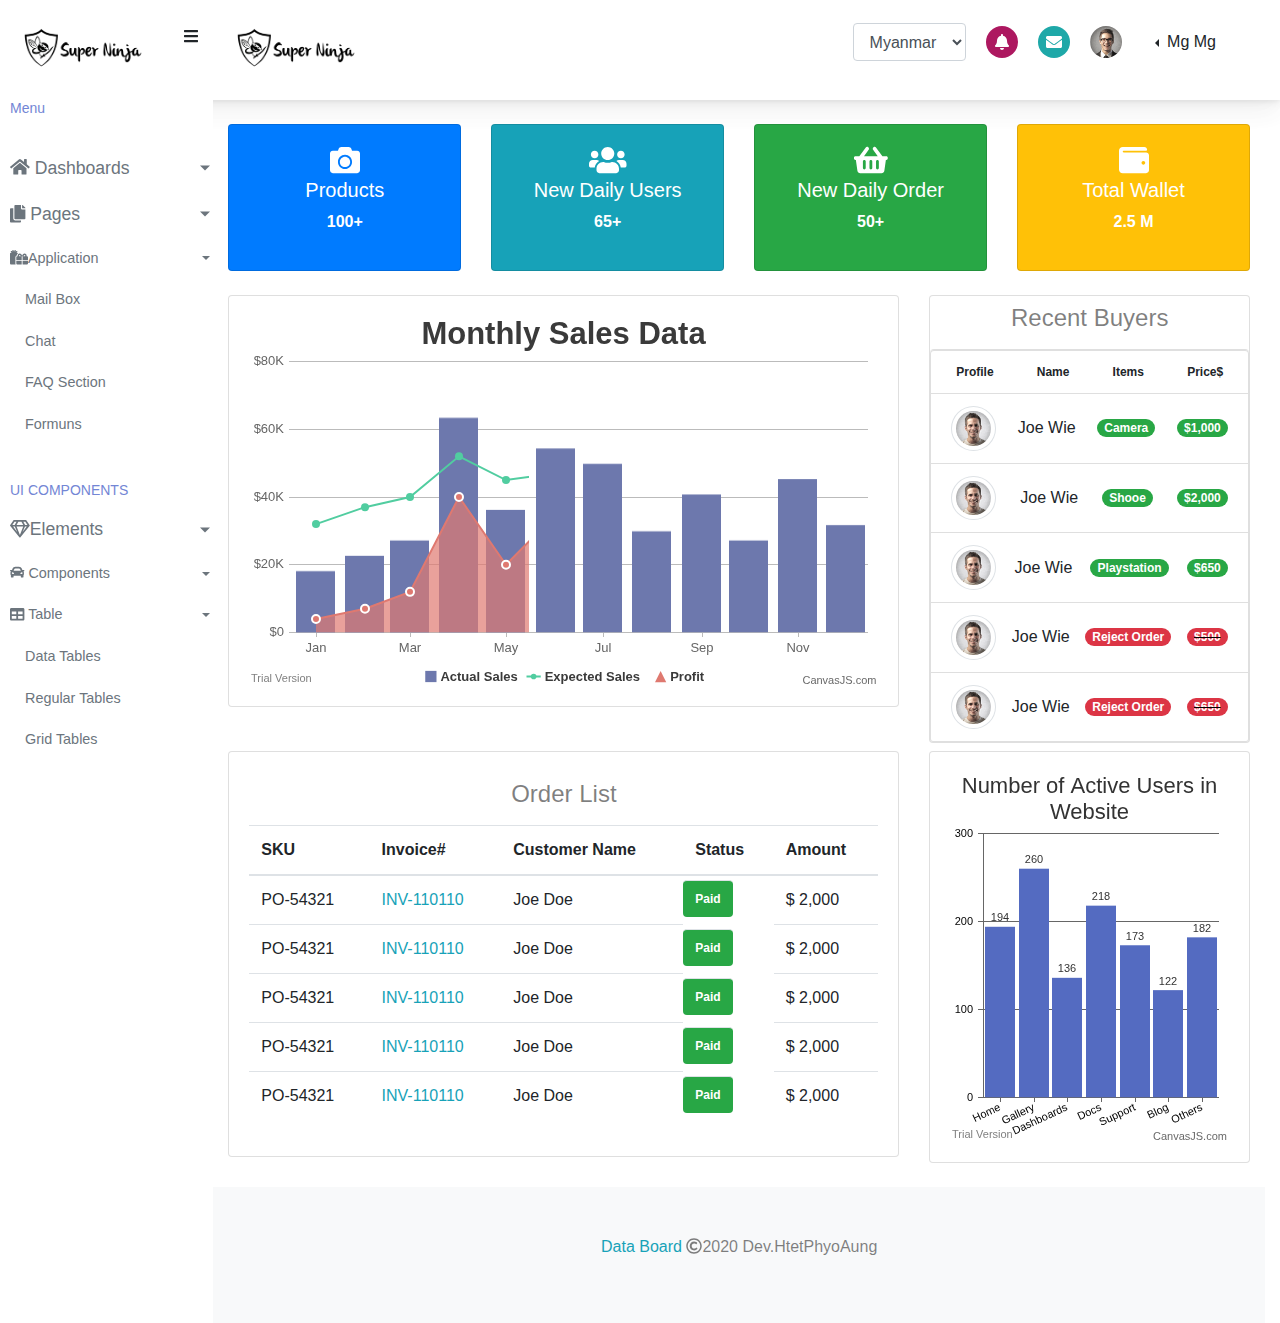
==== pages/analytic.html @ 5c76a17f "Dashboard" ====
<!DOCTYPE html>
<html lang="en">
<head>
	<meta charset="utf-8">
	<meta name="viewport" content="width=device-width, initial-scale=1">

	<title>Dashbord</title>

	<link rel="stylesheet" type="text/css" href="../css/style.css">
	<link rel="stylesheet" type="text/css" href="../css/bootstrap.min.css">
	<link rel="stylesheet" type="text/css" href="../css/fontawesome.css">
	<link rel="stylesheet" type="text/css" href="../css/swiper.css">
	<link rel="stylesheet" type="text/css" href="../css/sidebarmenu.css">
</head>
<body>
	<header>
		<div class="wapper-header">
			
			<div class="container-fluid">
				<div class="row">		
					<div class="col-md-2 right-logo">
						<a href="../index.html">
							<img src="../images/ninja.png" alt="logo" style="width: 135px; height:65px;">
						</a>
						<div class="hunberger" id="hunberger-icon">			
							<i class="fas fa-bars"></i>
						</div>
					</div>
					<div class="col-md-10">	
						<div class="top-nav">
							<div class="row">
								<div class="col-md-4 col-sm-4 col-lg-4">
									<a href="../index.html">
										<img src="../images/ninja.png" alt="logo" style="width: 135px; height:65px;">
									</a>
								</div>
								<div class="col-md-8 col-sm-8 col-lg-8">
									<div class="main-nav">
										<nav class="navbar navbar-light">
											<div class="right-side">
												<ul>
													<li>
												      	<select id="inputState" class="form-control">
												        	<option selected>Myanmar</option>
												        	<option>English</option>
												        	<option>French</option>
												        	<option>German</option>
												      	</select>
													</li>
													<li>
														<div class="icon">
															<i class="fas fa-bell"></i>
														</div>
													</li>
													<li>
														<div class="mail">
															<i class="fas fa-envelope"></i>
														</div>
													</li>
													<li>
														<img src="../images/joedoe.png" alt="..." class="rounded-circle">
													</li>
													<li>
												      	<div class="btn-group dropleft">
														  	<button type="button" class="btn btn-transparent dropdown-toggle" data-toggle="dropdown" aria-haspopup="true" aria-expanded="false">
														    Mg Mg
														  	</button>
														  	<div class="dropdown-menu">
															    <a class="dropdown-item" href="#">
															     	<i class="fas fa-user"></i>Edit Profile
																</a>
															    <a class="dropdown-item" href="#">
															    	<i class="fas fa-envelope"></i>My Box
																</a>
															    <a class="dropdown-item" href="#">
															    	<i class="fas fa-tasks"></i>Task
																</a>
															    <a class="dropdown-item" href="#">
															    	<i class="fas fa-comment"></i>Chart
															    </a>
														    	<div class="dropdown-divider"></div>
														    	<a class="dropdown-item" href="#">
														    		<i class="fas fa-sign-out-alt"></i>LogOut
														    	</a>
														  	</div>
														</div>
													</li>
												</ul>
											</div>	  
										</nav>
									</div>
								</div>
							</div>
						</div>
					</div>
				</div>
			</div>
		</div>
	</header>
	<section>
		<div class="container-fluid">
			<div class="row">
				<div class="col-md-2 col-sm-2 col-lg-2 left-side-bar-menu">		
					<div class="wrapper">
					    <!-- Sidebar  -->
					    <nav id="sidebar">	        
					        <h6>Menu</h6>
					        <ul class="list-unstyled components">
					            <li class="active">
					                <a href="#homeSubmenu" data-toggle="collapse" aria-expanded="false" class="dropdown-toggle">
					                    <i class="fas fa-home"></i>
					                    Dashboards
					                </a>
					                <ul class="collapse list-unstyled" id="homeSubmenu">
					                    <li>
					                        <a href="analytic.html">Analytics</a>
					                    </li>
					                    <li>
					                        <a href="commerce.html">Commerce</a>
					                    </li>
					                    <li>
					                        <a href="#">Sales</a>
					                    </li>
					                    <li>
					                    	<a herf="#">CRM</a>					                    	
					                    </li>
					                </ul>
					            </li>
					            <li>
					                <a href="#pageSubmenu" data-toggle="collapse" aria-expanded="false" class="dropdown-toggle">
					                    <i class="fas fa-copy"></i>
					                    Pages 
					                </a>
					                <ul class="collapse list-unstyled" id="pageSubmenu">
				                    	<li>
				                    		<a href="">Login</a>
				                    	</li>
				                    	<li>
				                    		<a href="">Register</a>
				                    	</li>
				                    	<li>
				                    		<a href="">Forgot Password</a>
				                    	</li>
					                </ul>
					            </li>
					            <ul class ="application">
					            	<li>
					            		<a href="#applicationDropDown" data-toggle="collapse" aria-expanded="false" class="dropdown-toggle">
					            			<i class="fas fa-gifts"></i>Application
					            		</a>
					            		<ul id="applicationDropDown" class="help-team">
					            			<li>
					            				<a href="mailbox.html">Mail Box</a>
					            			</li>
					            			<li>
					            				<a href="chart.html">Chat</a>
					            			</li>
					            			<li>
					            				<a href="#">FAQ Section</a>	
					            			</li>
					            			<li>
					            				<a href="#">Formuns</a>	
					            			</li>
					            		</ul>
					            	</li>
					            </ul>
					        </ul>
					        <h6>UI COMPONENTS</h6>
					        <ul>
					        	<li>
					        		<a href="#elementDropDown" data-toggle="collapse" aria-expanded="false" class="dropdown-toggle">
					        			<i class="far fa-gem"></i>Elements
					        		</a>
					        	</li>
					        	<ul class="noti">
					        		<li>
					        			<a href="#componentDropDown" data-toggle="collapse" aria-expanded="false" class="dropdown-toggle">
					        				<i class="fas fa-car"></i>
					        					Components
					        			</a>
					        		</li>
					        	</ul>
					        	<ul class="table">
					        		<li>
					        			<a href="#tableDropDown" data-toggle="collapse" aria-expanded="false" class="dropdown-toggle">
					        				<i class="fas fa-table"></i>
					        					Table
					        			</a>
					        			<ul id="tableDropDown" class="table-bar">
					        				<li>
					        					<a href="datatb.html">Data Tables</a>
					        				</li>
					        				<li>
					        					<a href="regulartb.html">Regular Tables</a>
					        				</li>
					        				<li>
					        					<a href="gridtb.html">Grid Tables</a>
					        				</li>
					        			</ul>
					        		</li>
					        	</ul>
					        </ul>
					    </nav>
					</div>
				</div>
				<div class="col-md-10 col-sm-10 col-lg-10 pl-0 pb-0">
					<div class="container-fluid">
						<div class="analytic-list mt-4">
							<div class="row">
								<div class="col-md-3 col-sm-3 col-lg-3">
									<div class="card text-white bg-primary mb-3 text-center">
								  		<div class="card-body">
								    		<div class="icon-cm">
								    			<i class="fas fa-camera"></i>
								    		</div>
								    		<div class="product-cm">
								    			<h5>Products</h5>
								    			<p>100+</p>
								    		</div>
								  		</div>
									</div>
								</div>
								<div class="col-md-3 col-sm-3 col-lg-3">
									<div class="card text-white bg-info mb-3 text-center">
								  		<div class="card-body">
								    		<div class="icon-user">
								    			<i class="fas fa-users"></i>
								    		</div>
								    		<div class="new-user">
								    			<h5>New Daily Users</h5>
								    			<p>65+</p>
								    		</div>
								  		</div>
									</div>
								</div>
								<div class="col-md-3 col-sm-3 col-lg-3">
									<div class="card text-white bg-success mb-3 text-center">
									  	<div class="card-body">
								    		<div class="icon-order">
								    			<i class="fas fa-shopping-basket"></i>
								    		</div>
								    		<div class="new-order">
								    			<h5>New Daily Order</h5>
								    			<p>50+</p>
								    		</div>
								  		</div>
									</div>
								</div>
								<div class="col-md-3 col-sm-3 col-lg-3">
									<div class="card text-white bg-warning mb-3 text-center">
									  	<div class="card-body">
								    		<div class="icon-wallet">
								    			<i class="fas fa-wallet"></i>
								    		</div>
								    		<div class="total-wallet">
								    			<h5>Total Wallet</h5>
								    			<p>2.5 M</p>
								    		</div>
								  		</div>
									</div>
								</div>
							</div>
							<div class="row mt-2">
								<div class="col-md-8 col-sm-8 col-lg-8">
									<div class="card">
								      	<div class="card-body">
								        	<div id="yearsale" style="height: 370px; width: 100%;"></div>
								      	</div>
								    </div> 
								</div>
								<div class="col-md-4 col-sm-4 col-lg-4">	
						        	<div class="customer-ls card">
										<h4 class="text-center text-black-50 p-2">Recent Buyers</h4>
										<ul class="list-group">
											<li class="list-group-item d-flex justify-content-between align-items-center">
										    	<span class="badge">Profile</span>
										    	<span class="badge">Name</span>
										    	<span class="badge">Items</span>
										    	<span class="badge">Price$</span>
										  	</li>
										  	<li class="list-group-item d-flex justify-content-between align-items-center">
										    	<img src="../images/joewie.png" alt="..." class="img-thumbnail rounded-circle" style="width: 45px;">Joe Wie
										    	<span class="badge badge-primary badge-pill bg-success">Camera</span>
										    	<span class="badge badge-primary badge-pill bg-success">$1,000</span>
										  	</li>
										  	<li class="list-group-item d-flex justify-content-between align-items-center">
										    	<img src="../images/joewie.png" alt="..." class="img-thumbnail rounded-circle" style="width: 45px;">Joe Wie
										    	<span class="badge badge-primary badge-pill bg-success">Shooe</span>
										    	<span class="badge badge-primary badge-pill bg-success">$2,000</span>
										  	</li>
										  	<li class="list-group-item d-flex justify-content-between align-items-center">
										    	<img src="../images/joewie.png" alt="..." class="img-thumbnail rounded-circle" style="width: 45px;">Joe Wie
										    	<span class="badge badge-primary badge-pill bg-success">Playstation</span>
										    	<span class="badge badge-primary badge-pill bg-success">$650</span>
										  	</li>
										  	<li class="list-group-item d-flex justify-content-between align-items-center">
										    	<img src="../images/joewie.png" alt="..." class="img-thumbnail rounded-circle" style="width: 45px;">Joe Wie
										    	<span class="badge badge-primary badge-pill bg-danger">Reject Order</span>

										    	<span class="badge badge-primary badge-pill bg-danger" style="text-decoration: line-through; text-decoration-color: #000;">$500</span>
										  	</li>
										  	<li class="list-group-item d-flex justify-content-between align-items-center">
										    	<img src="../images/joewie.png" alt="..." class="img-thumbnail rounded-circle" style="width: 45px;">Joe Wie
										    	<span class="badge badge-primary badge-pill bg-danger"> Reject Order</span>

										    	<span class="badge badge-primary badge-pill bg-danger" style="text-decoration: line-through; text-decoration-color: #000;">$650</span>
										  	</li>
										</ul>
									</div>
								</div>
							</div>
							<div class="row mt-2">
								<div class="col-md-8 col-sm-8 col-lg-8">
									<div class="card customer-privacy">
									  	<div class="card-body">
									    	<h4 class="text-center text-black-50 p-2">Order List</h4>
									    	<table class="table">
											  	<thead>
												    <tr>
												      	<th scope="col">SKU</th>
												      	<th scope="col">Invoice#</th>
												      	<th scope="col">Customer Name</th>
												      	<th scope="col">Status</th>
												      	<th scope="col">Amount</th>
												    </tr>
											  	</thead>
											  	<tbody>
												    <tr>
												      	<td>PO-54321</td>
												      	<td class="text-info">INV-110110</td>
												      	<td>Joe Doe</td>
												      	<td class="badge badge-success mt-1">Paid</td>
												      	<td>$ 2,000</td>
												    </tr>
												    <tr>
												      	<td>PO-54321</td>
												      	<td class="text-info">INV-110110</td>
												      	<td>Joe Doe</td>
												      	<td class="badge badge-success mt-1">Paid</td>
												      	<td>$ 2,000</td>
												    </tr>
												    <tr>
												      	<td>PO-54321</td>
												      	<td class="text-info">INV-110110</td>
												      	<td>Joe Doe</td>
												      	<td class="badge badge-success mt-1">Paid</td>
												      	<td>$ 2,000</td>
												    </tr>
												    <tr>
												      	<td>PO-54321</td>
												      	<td class="text-info">INV-110110</td>
												      	<td>Joe Doe</td>
												      	<td class="badge badge-success mt-1">Paid</td>
												      	<td>$ 2,000</td>
												    </tr>
												    <tr>
												      	<td>PO-54321</td>
												      	<td class="text-info">INV-110110</td>
												      	<td>Joe Doe</td>
												      	<td class="badge badge-success mt-1">Paid</td>
												      	<td>$ 2,000</td>
												    </tr>
											  	</tbody>
											</table>
									  	</div>
									</div>
								</div>
								<div class="col-md-4 col-sm-4 col-lg-4">
									<div class="card">
										<div class="card-body">
											<div id="activeUser" style="height: 370px; width: 100%;"></div>
										</div>
									</div>
								</div>
							</div>
						</div>
					</div>
					<div class="footer-cr bg-light p-5 mt-4 text-center">
						<p class="text-black-50">
							<a class="text-info text-decoration-none" href="../index.html">Data Board </a><span><i class="far fa-copyright"></i></span>2020 <span>Dev.HtetPhyoAung</span>
						</p>
					</div>
				</div>
			</div>
		</div>
	</section>
	



	<script src="../js/jquery.js"></script>
	<script src="../js/bootstrap.min.js"></script>
	<script src="../js/all.min.js"></script>
	<script src="../js/swiper.js"></script>
	<script src="../js/analytic.js"></script>
	<script src="../js/chat.js"></script>
	<script src="../js/canvas.js"></script>
	
	

</body>
</html>
---- css/style.css ----
*{
	margin: 0px;
	padding:0px;
	box-sizing: border-box;
}

/*============dashbord-css=============*/
.main-nav {
    align-items: flex-end;
    justify-content: flex-end;
    display: flex
}

.right-side ul {
    list-style: none;
    display: flex;
    justify-content: center;
    align-items: center;
}

.right-side ul li {
    margin-right: 20px;
}

.right-side ul li .icon {
    width:32px;
    height: 32px;
    display: flex;
    justify-content: center;
    align-items: center;
    background: #ad1860;
    border-radius: 50%;
    color: #fff;
}

.right-side ul li .mail {
    width:32px;
    height: 32px;
    display: flex;
    justify-content: center;
    align-items: center;
    background: #1ea8a8;
    border-radius: 50%;
    color: #fff;
}

.right-side ul li img {
    width: 32px;
    height: 32px;
}

.data-score {
    width: 140px;
    height: 140px;
    border-radius: 50%;
    justify-content: center;
    display: flex;
    align-items: center;
    border: 8px solid #25b6ea;
    margin: 0 auto;
    margin-top: 30px;
}

.data-score svg {
    font-size: 35px;
    color: cornflowerblue;
}

.icon-cm svg {
    font-size: 30px;
}

.product-cm p {
    font-weight: 700;
}

.icon-user svg {
    font-size: 30px;
}

.new-user p {
    font-weight: 700;
}

.icon-order svg {
    font-size: 30px;
}

.new-order p {
    font-weight: 700;
}

.icon-wallet svg {
    font-size: 30px;
}

.total-wallet p {
    font-weight: 700;
}

.customer-privacy {
    overflow-x: auto;
}

.new-user svg {
    font-size: 25px;
}

/*========login=========*/


.login-form {
    width: 25%;
    position: absolute;
    top:25%;
    left: 40%;  
}
/*================mailbox=================*/
.user-mail ul li {
    cursor: pointer;
    transition: all .2s;
}

.user-mail ul li:hover {
    box-shadow: 0 0 10px 0 rgba(58,70,93,.25);
    padding: 10px;
}

/*===========chart================*/
.searchicon {
    position: absolute;
    right: 45px;
}

.searchicon svg {
    color: #00d4ff;
    cursor: pointer;
}

.chat-bg {
    background-image: url('../images/chat.png');
    background-repeat: no-repeat;
    background-position: center;
    width:100%;
    height: 100%;
}

.chat-bg span {
    position: absolute;
    left: 50%;
    top:50%;
}

.chat-bg span svg {
    font-size: 50px;
}

/*=================project=================*/

.pj-user {
    position: absolute;
    bottom: -20px;
    background: #fff;
    left: 42%;
}

/*=============================================*/

.wapper-header  {box-shadow: 0 0.46875rem 2.1875rem rgba(4,9,20,0.03),
								 0 0.9375rem 1.40625rem rgba(4,9,20,0.03),
								  0 0.25rem 0.53125rem rgba(4,9,20,0.05),
								   0 0.125rem 0.1875rem rgba(4,9,20,0.03);

				padding:15px 0px;

}


.hunberger {

	display: inline-block;

    float: right;

    cursor: pointer;

     padding-top: 10px;

}

.hunberger i {

	font-size: 25px;
    color: #3F6AD8;
   
}


.search-icon {

	display: inline-block;

    transform: rotate(90deg);

    width: 42px;

    height: 42px;

    background: #EBEBEB;

    text-align: center;

    border-radius: 50px;

    cursor: pointer;

    padding-top: 10px;

}

.search-icon i {

	    color: #3F6AD8;
	    font-size: 20px;
	    
}

.playlist {

	display: inline-block;
}

.playlist a {

	color: #6c757d;
}

.playlist i {

	padding-right: 5px;

	color: #3F6AD8;
}

.square-icon {

	display: inline-block;

    padding-top: 10px;

    width: 42px;

    height: 42px;

    background: #EBEBEB;

    cursor: pointer;

    border-radius: 50px;

}

.square-icon i {

	padding-left: 12px;

	color: #3F6AD8;

}

.bell-icon {

	display: inline-block;
    
    width: 42px;

    height: 42px;

    background: #d92550;

    cursor: pointer;

    border-radius: 50px;

    margin-left: 10px;

}

.bell-icon i {

	padding-left: 13px;

    padding-top: 13px;
}

.flag-icon {

    display: inline-block;
    
    width: 42px;

    height: 42px;

    background: #EBEBEB;

    cursor: pointer;

    border-radius: 50px;

    margin-left: 10px;

}

.flag-icon i {

	padding-left: 13px;

    padding-top: 13px;

}

.wave-icon {

	display: inline-block;
    
    width: 42px;

    height: 42px;

    background: green;

    cursor: pointer;

    border-radius: 50px;

    margin-left: 10px;

}

.wave-icon i {

	padding-left: 13px;

    padding-top: 13px;

    color: #ffffff;
}

.user-icon {

	display: inline-block;
    
    width: 42px;

    height: 42px;

    background: blue;

    cursor: pointer;

    border-radius: 50px;

}

.user-icon i {

	padding-left: 13px;

    padding-top: 13px;

    color: #ffffff;

}

.right-humberger-icon {

	display: inline-block;

	float: right;

    cursor: pointer;

     padding-top: 10px;

}

.right-humberger-icon i {

	font-size: 25px;

	color: #6c757d;
}


/*=================layout=========*/

.inside-layout {

	padding: 30px;

	background: #EBEBEB;

}

.inside-icon {

	display: inline-block;

    padding: 20px;

    background: #fff;

    box-shadow: 0 0.46875rem 2.1875rem rgba(4,9,20,0.03),
     0 0.9375rem 1.40625rem rgba(4,9,20,0.03),
      0 0.25rem 0.53125rem rgba(4,9,20,0.05),
       0 0.125rem 0.1875rem rgba(4,9,20,0.03);

    border-radius: .25rem;

    margin-right: 20px;


}

.inside-icon i {

	font-size: 30px;

}

.inside-title{

	display: inline-block;
}

.inside-title h4 {

	color: #495057;

	opacity: .7;

}

.inside-title p {

	color: #495057;

	opacity: .7;

}

.all-icon {

	display: inline-block;

	float: right;

}

.star-icon {

	display: inline-block;

    width: 40px;

    height: 35px;

    background: #000;

    box-shadow: 0 0.46875rem 2.1875rem rgba(4,9,20,0.03),
     0 0.9375rem 1.40625rem rgba(4,9,20,0.03),
      0 0.25rem 0.53125rem rgba(4,9,20,0.05),
       0 0.125rem 0.1875rem rgba(4,9,20,0.03);

    border-radius: .25rem;

    cursor: pointer;

    margin-right: 20px;

}

.star-icon i {

	color: #fff;

    margin-left: 13px;

    margin-top: 10px;

    font-size: 13px;

}

.business {

	display: inline-block;

}


.business button {

	width: 120px;

    height: 35px;

    background: #0090e2;

    color: #fff;

    border-radius: 5px;
}

.business button i {

	color: #fff;
}

.button-icon {

	margin-top: 30px;

}

.button1 {

	display: inline-block;

    margin-right: 10px;

    box-shadow: 0 16px 26px -10px rgba(63,106,216,0.56),
     0 4px 25px 0px rgba(0,0,0,0.12),
      0 8px 10px -5px rgba(63,106,216,0.2);

}



.button2 {

	display: inline-block;

	box-shadow: 0 16px 26px -10px rgba(63,106,216,0.56),
     0 4px 25px 0px rgba(0,0,0,0.12),
      0 8px 10px -5px rgba(63,106,216,0.2);

}

/*===========Performance==============*/

.performance {

	background: #fff;

	box-shadow: 0 0.46875rem 2.1875rem rgba(4,9,20,0.03),

	 0 0.9375rem 1.40625rem rgba(4,9,20,0.03),

	  0 0.25rem 0.53125rem rgba(4,9,20,0.05),

	   0 0.125rem 0.1875rem rgba(4,9,20,0.03);

}

.ponit {

	margin-top: 30px;

	padding: 20px;

}

.ponit p {

	display: inline-block;

}

.ponit button {

	float: right;

}
/*=====================*/
.cash-deposits {

 	text-align: center;

 	display: inline-block;

 	padding: 0px!important;

}

.desktop-icon i {

	float: left;
    
    width: 60px;

    height: 60px;
    
    margin-top: 30px;

    padding-top: 22px;

    background: #f7b924 !important;

    border-radius: 50px;

}

.cash-deposits h1 {

	font-size: 50px;

}

.cash-deposits h6 {

	margin-left: 120px;

}

.cash-deposits h6 span {

	color:red;

}


/*----------------cash deposits--------------*/

.invested-dividents{

	text-align: center;

	display: inline-block;

	padding: 0px!important;

}


.graduation-icon i {

	float: left;
    
    width: 60px;

    height: 60px;
    
    margin-top: 30px;

    padding-top: 22px;

    background: #d92550 !important;

    border-radius: 50px;

}

.invested-dividents h1 {

	font-size: 50px;

}

.invested-dividents p {

	display: inline-block;

	margin-left: 50px;

}

.invested-dividents h6 {

	margin-left: 120px;

}

.invested-dividents span {

	color: #16aaff;
}

/*===================invested-dividents===========*/

.bank {

	display: inline-block;

	text-align: center;

	padding: 0px!important;

	max-width: 32.333333%!important;

}

.building-icon i {

	float: left;
    
    width: 60px;

    height: 60px;
    
    margin-top: 30px;

    padding-top: 22px;

    background: #3ac47d !important;

    border-radius: 50px;

}

.bank h1 {

	font-size: 50px;

	color: #3ac47d;

}

.bank h6 {

	display: inline-block;

	margin-left: 115px;

}

.bank span {

	color: #f7b924;
}

/*==================bank==============*/

.Eco-button {

	text-align: center;

    padding: 30px;

}

.Eco-button button {

	padding: 5px 20px;

    border-radius: 20px;

        box-shadow: 0 0.125rem 0.625rem rgba(63,106,216,0.4), 0 0.0625rem 0.125rem rgba(63,106,216,0.5);

}

.Eco-button button i {

	font-size: 15px;

}

.Eco-button button span {

	font-size: 15px;

}
---- css/sidebarmenu.css ----
/*=======leftSideBarMenu===============*/

.left-side-bar-menu {

	padding:0px!important;
}


.wrapper {
    display: flex;
    align-items: stretch;
}

#sidebar {
    min-width: 100%;
    max-width: 200px;
    background: #ffffff;
    color: #6c757d;
    transition: all 0.3s;
}

#sidebar.active {
    min-width: 130px;
    max-width: 80px;
    text-align: center;
}

#sidebar.active .sidebar-header h3,
#sidebar.active .CTAs {
    display: none;
}

#sidebar.active .sidebar-header strong {
    display: block;
}

#sidebar ul li a {
    text-align: left;

    text-decoration: none;

    color: #6c757d;
}

#sidebar.active ul li a {
    padding: 20px 10px;
    text-align: center;
    font-size: 0.85em;
}

#sidebar.active ul li a i {
    margin-right: 0;
    display: block;
    font-size: 1em;
    margin-bottom: 5px;
}

#sidebar.active ul ul a {
    padding: 10px !important;
}

#sidebar.active .dropdown-toggle::after {
    top: auto;
    bottom: 0px;
    right: 50%;
    -webkit-transform: translateX(50%);
    -ms-transform: translateX(50%);
    transform: translateX(50%);
}

#sidebar .sidebar-header {
    padding: 20px;
    background: #6d7fcc;
}

#sidebar .sidebar-header strong {
    display: none;
    font-size: 1.8em;
}

#sidebar ul.components {
    padding: 20px 0;
    
}

#sidebar ul li a {
    padding: 10px;
    font-size: 1.1em;
    display: block;
}

#sidebar ul li a:hover {
    color: #3f6ad8;
    background: #E0F3FF;
}

#sidebar ul li a i {
    margin-right: 10px;
}

#sidebar ul li.active>a,
a[aria-expanded="true"] {
    color: #6c757d;
    background: #ffffff;
}

a[data-toggle="collapse"] {
    position: relative;
}

.dropdown-toggle::after {
    display: block;
    position: absolute;
    top: 50%;
    right: 3px;
    transform: translateY(-50%);
}

ul ul a {
    font-size: 0.9em !important;
    padding-left: 30px !important;
    background: #ffffff;
}

ul.CTAs {
    padding: 20px;
}

ul.CTAs a {
    text-align: center;
    font-size: 0.9em !important;
    display: block;
    border-radius: 5px;
    margin-bottom: 5px;
}

a.download {
    background: #fff;
    color: #7386D5;
}

a.article,
a.article:hover {
    background: #6d7fcc !important;
    color: #fff !important;
}
/*============leftbar dd====================*/




.application a {

	padding-left: 10px!important;
}

.help-team a {

	padding-left: 25px!important;
}

.noti a {

	padding-left: 10px!important;
}

.component-bar a {

	padding-left: 25px!important;
}

.table a {

	padding-left: 10px!important;

}

.table-bar a {

	padding-left: 25px!important;

}


.left-side-bar-menu h6 {

	color:#7386D5;

	padding-left: 10px!important;

	font-size: 14px;

}
/*========Responsive=====*/

@media (max-width: 768px) {
    /* 80px and its content aligned to centre. Pushing it off the screen with the
       negative left margin
    */
    #sidebar.active {

        min-width: 80px;

        max-width: 80px;

        text-align: center;

        margin-left: -120px !important;

    }


    /* Reappearing the sidebar on toggle button click */

    #sidebar {

        margin-left: 0; 

    }


    /* Toggling the sidebar header content, 
       hide the big heading [h3] and showing the small heading [strong] and vice versa
    */

    #sidebar .sidebar-header strong {

        display: none;

    }

    #sidebar.active .sidebar-header h3 {

        display: none;

    }

    #sidebar.active .sidebar-header strong {

        display: block;

    }

    /* Downsize the navigation links font size */

    #sidebar.active ul li a {

        padding: 20px 10px;

        font-size: 0.85em;

    }

    #sidebar.active ul li a i {

        margin-right:  0;

        display: block;

        font-size: 1.8em;

        margin-bottom: 5px;

    }

    /* Adjust the dropdown links padding*/

    #sidebar.active ul ul a {

        padding: 10px !important;

    }

    /* Changing the arrow position to bottom center position, 
      translateX(50%) works with right: 50% 
      to accurately  center the arrow */

    .dropdown-toggle::after {

        top: auto;

        bottom: 10px;

        right: 50%;

        -webkit-transform: translateX(50%);

        -ms-transform: translateX(50%);

        transform: translateX(50%);

    }
}
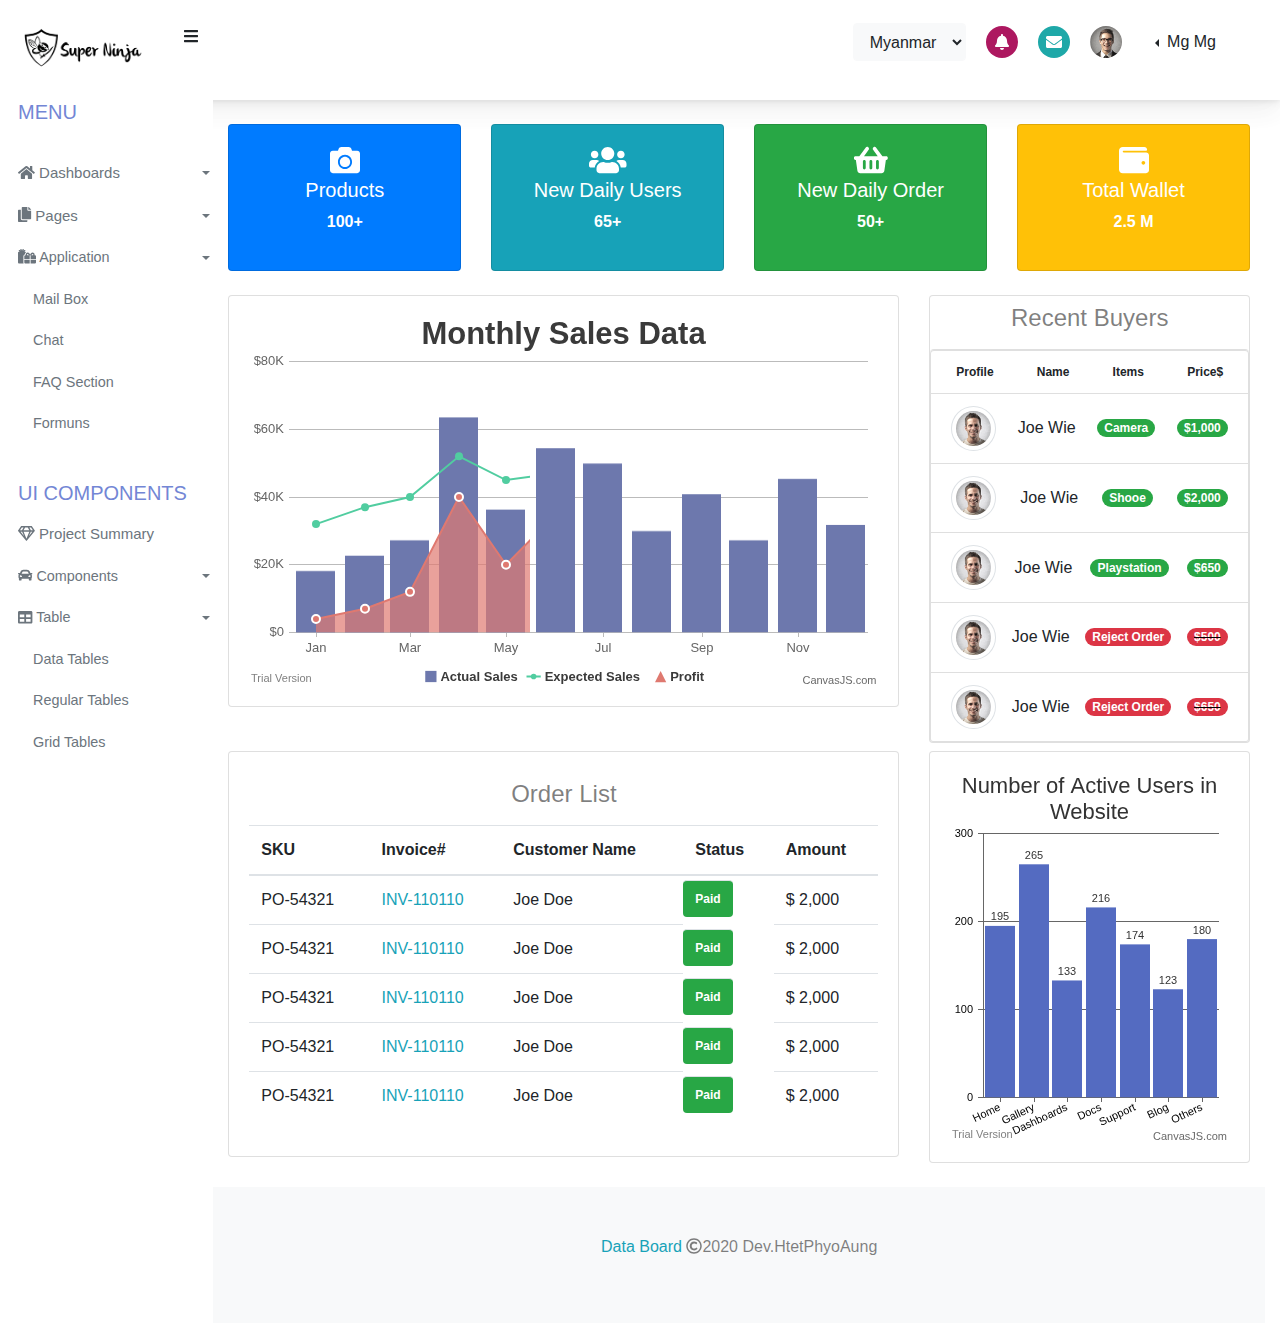
==== commit 0301e15a: "update fontsize,table,topbar dropdown,leftsidebar menu,add card" ====
--- a/pages/analytic.html
+++ b/pages/analytic.html
@@ -30,9 +30,7 @@
 						<div class="top-nav">
 							<div class="row">
 								<div class="col-md-4 col-sm-4 col-lg-4">
-									<a href="../index.html">
-										<img src="../images/ninja.png" alt="logo" style="width: 135px; height:65px;">
-									</a>
+									<!-- something -->
 								</div>
 								<div class="col-md-8 col-sm-8 col-lg-8">
 									<div class="main-nav">
@@ -40,7 +38,7 @@
 											<div class="right-side">
 												<ul>
 													<li>
-												      	<select id="inputState" class="form-control">
+												      	<select id="inputState" class="form-control btn btn-light">
 												        	<option selected>Myanmar</option>
 												        	<option>English</option>
 												        	<option>French</option>
@@ -67,20 +65,20 @@
 														  	</button>
 														  	<div class="dropdown-menu">
 															    <a class="dropdown-item" href="#">
-															     	<i class="fas fa-user"></i>Edit Profile
+															     	<i class="fas fa-user"></i> Edit Profile
 																</a>
 															    <a class="dropdown-item" href="#">
-															    	<i class="fas fa-envelope"></i>My Box
+															    	<i class="fas fa-envelope"></i> My Box
 																</a>
 															    <a class="dropdown-item" href="#">
-															    	<i class="fas fa-tasks"></i>Task
+															    	<i class="fas fa-tasks"></i> Task
 																</a>
 															    <a class="dropdown-item" href="#">
-															    	<i class="fas fa-comment"></i>Chart
+															    	<i class="fas fa-comment"></i> Chart
 															    </a>
 														    	<div class="dropdown-divider"></div>
 														    	<a class="dropdown-item" href="#">
-														    		<i class="fas fa-sign-out-alt"></i>LogOut
+														    		<i class="fas fa-sign-out-alt"></i> LogOut
 														    	</a>
 														  	</div>
 														</div>
@@ -103,11 +101,11 @@
 				<div class="col-md-2 col-sm-2 col-lg-2 left-side-bar-menu">		
 					<div class="wrapper">
 					    <!-- Sidebar  -->
-					    <nav id="sidebar">	        
-					        <h6>Menu</h6>
+					    <nav id="sidebar" class="pl-2">	        
+					        <h6 style="font-size: 20px; text-transform: uppercase;">Menu</h6>
 					        <ul class="list-unstyled components">
 					            <li class="active">
-					                <a href="#homeSubmenu" data-toggle="collapse" aria-expanded="false" class="dropdown-toggle">
+					                <a href="#homeSubmenu" data-toggle="collapse" aria-expanded="false" class="dropdown-toggle" style="font-size: 15px;">
 					                    <i class="fas fa-home"></i>
 					                    Dashboards
 					                </a>
@@ -127,16 +125,16 @@
 					                </ul>
 					            </li>
 					            <li>
-					                <a href="#pageSubmenu" data-toggle="collapse" aria-expanded="false" class="dropdown-toggle">
+					                <a href="#pageSubmenu" data-toggle="collapse" aria-expanded="false" class="dropdown-toggle" style="font-size: 15px;">
 					                    <i class="fas fa-copy"></i>
 					                    Pages 
 					                </a>
 					                <ul class="collapse list-unstyled" id="pageSubmenu">
 				                    	<li>
-				                    		<a href="">Login</a>
+				                    		<a href="login.html">Login</a>
 				                    	</li>
 				                    	<li>
-				                    		<a href="">Register</a>
+				                    		<a href="singin.html">Register</a>
 				                    	</li>
 				                    	<li>
 				                    		<a href="">Forgot Password</a>
@@ -146,7 +144,7 @@
 					            <ul class ="application">
 					            	<li>
 					            		<a href="#applicationDropDown" data-toggle="collapse" aria-expanded="false" class="dropdown-toggle">
-					            			<i class="fas fa-gifts"></i>Application
+					            			<i class="fas fa-gifts"></i> Application
 					            		</a>
 					            		<ul id="applicationDropDown" class="help-team">
 					            			<li>
@@ -165,11 +163,11 @@
 					            	</li>
 					            </ul>
 					        </ul>
-					        <h6>UI COMPONENTS</h6>
+					        <h6 style="font-size: 20px;">UI COMPONENTS</h6>
 					        <ul>
 					        	<li>
-					        		<a href="#elementDropDown" data-toggle="collapse" aria-expanded="false" class="dropdown-toggle">
-					        			<i class="far fa-gem"></i>Elements
+					        		<a href="project.html" style="font-size: 15px;">
+					        			<i class="far fa-gem"></i> Project Summary
 					        		</a>
 					        	</li>
 					        	<ul class="noti">
--- a/css/style.css
+++ b/css/style.css
@@ -129,7 +129,7 @@
 /*===========chart================*/
 .searchicon {
     position: absolute;
-    right: 45px;
+    right: 20%;
 }
 
 .searchicon svg {
